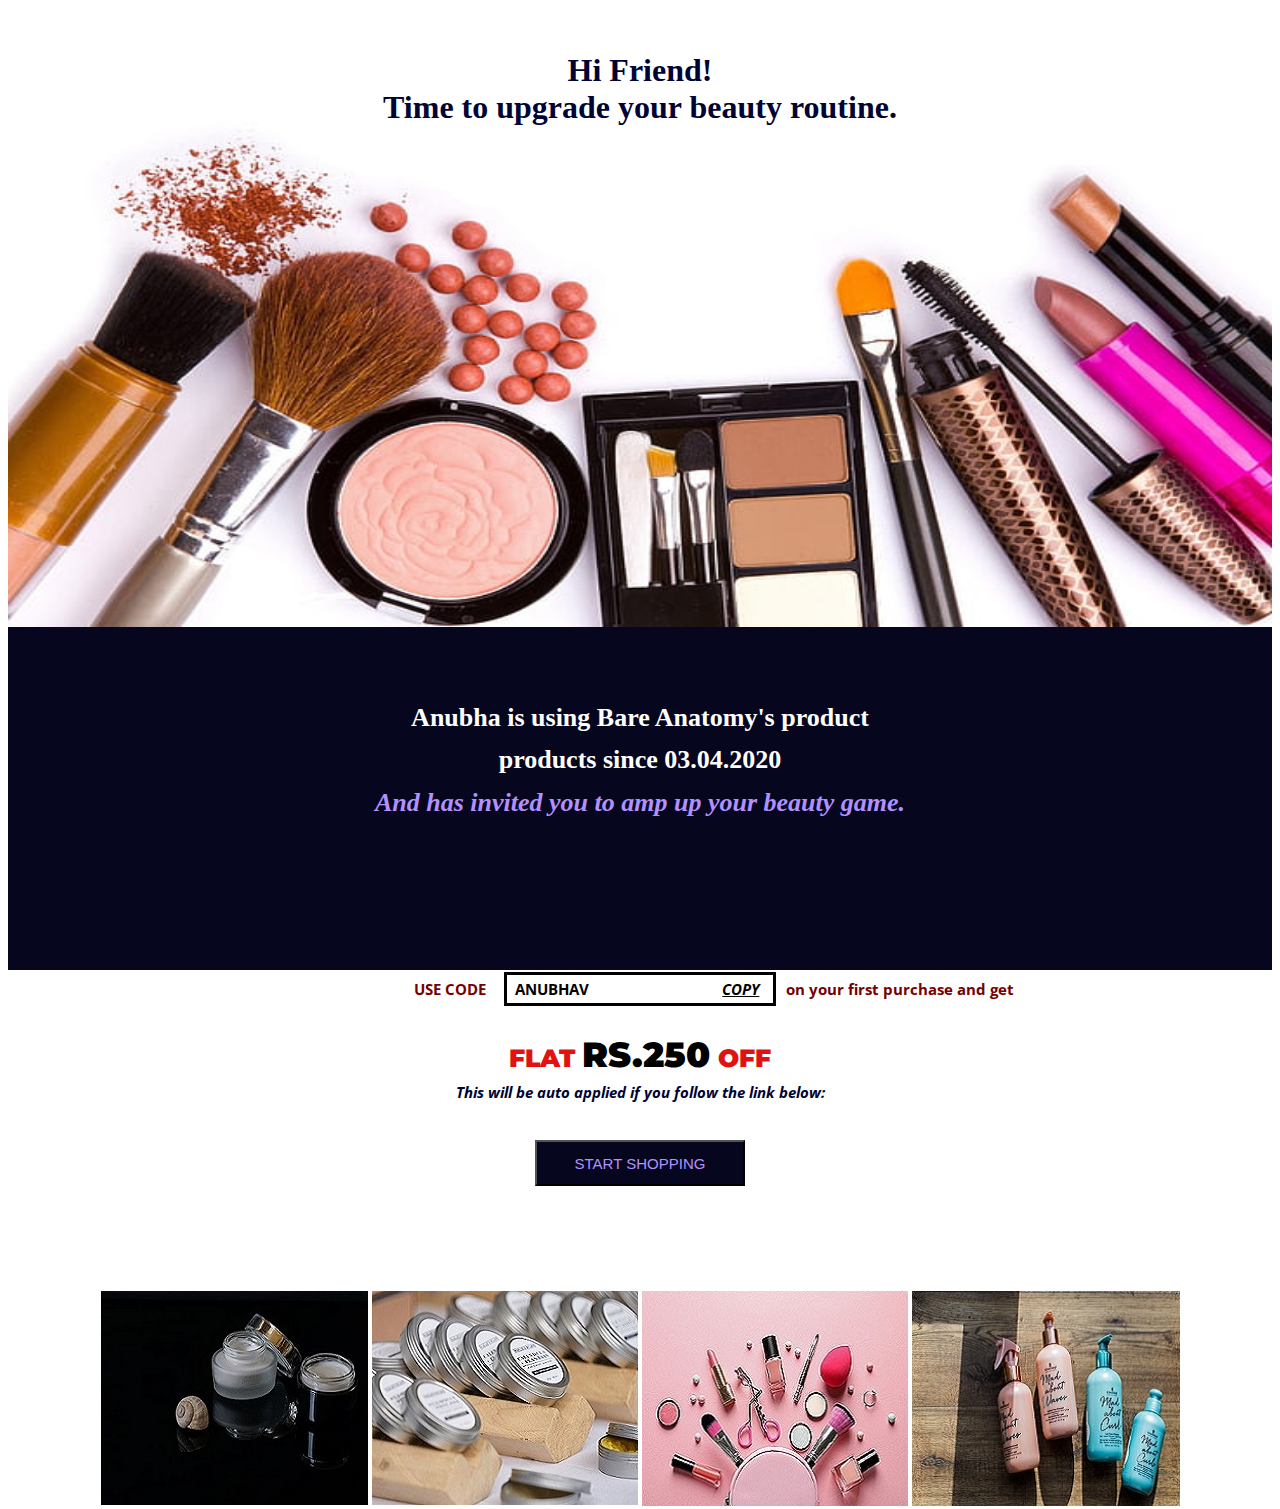
==== index.html @ bcbb21e5 "title changed" ====
<html>
    <head>
        <link rel="preconnect" href="https://fonts.gstatic.com">
        <link href="https://fonts.googleapis.com/css2?family=Open+Sans&display=swap" rel="stylesheet">
        <link rel="preconnect" href="https://fonts.gstatic.com">
        <link href="https://fonts.googleapis.com/css2?family=Montserrat:ital,wght@1,800&display=swap" rel="stylesheet">
        <link href="https://cdn.jsdelivr.net/npm/bootstrap@5.0.0-beta1/dist/css/bootstrap.min.css" rel="stylesheet" integrity="sha384-giJF6kkoqNQ00vy+HMDP7azOuL0xtbfIcaT9wjKHr8RbDVddVHyTfAAsrekwKmP1" crossorigin="anonymous">
        <title>Nrityakala Club</title>
        <link rel="stylesheet" href="assignment.css">
    </head>
    <body>

        <div class="img-container">
            <img src="trial main2.jpg" class="top-image" alt="Snow">
            <div class="centered">
                <p class="text-over-image">Hi Friend!<br> Time to upgrade your beauty routine.</p>
            </div>
        </div>

        <div class="middle-paragraph">
                <div style="padding-top:6%; color: white; font-weight: bold;">Anubha is using Bare Anatomy's product<div>
                <div style="margin-top:1%; color: white; font-weight: bold;">products since 03.04.2020</div>
                <div style="padding-bottom:7%; margin-top: 1%; color: rgb(178, 145, 255); font-style: italic">And has invited you to amp up your beauty game.</div>
        </div>

        <div class="bottom-wrapper">
            <table class="use-code-table">
                <tr>
                    <td class="text-size" style="font-weight: bold; text-align: right; padding-right: 2%; width: 33.33%; color: rgb(117, 1, 1); font-family: 'Open Sans', sans-serif;">USE CODE</td>
                    <td class="text-size" style="font-weight: bold; border: 3px solid black; width: 33.33%; padding: 0.5% 0% 0.5% 0%; font-family: 'Open Sans', sans-serif;"><span style="padding-left: 3%;">ANUBHAV</span><span style="float: right; padding-right: 5%; font-style: italic;"><u>COPY</u></span></td>
                    <td class="text-size" style="font-weight: bold; color: rgb(117, 1, 1); padding-left: 1%; width: 33.33%; font-family: 'Open Sans', sans-serif;">on your first purchase and get</td>
                </tr>
            </table>

            <div class="discount-text"><span class="discount-size" style="color: rgb(224, 18, 18);">FLAT</span> <span class="money" style="color: black;">RS.250</span><span class="discount-size" style="color: rgb(224, 18, 18);"> OFF</span></div>

            <div class="text-size" style="font-style: italic; color: #000333; padding-top: 0.5%; font-family: 'Open Sans', sans-serif;">This will be auto applied if you follow the link below:</div>

            <button href="" class="button-style"><span class="text-size" style=" color: rgb(178, 145, 255);">START SHOPPING</span></button>

            <table class="photo-table">
                <tr class="row">
                    <td class="col-6 col-md-6 col-lg-3"><img src="cosmetics1.jpg"></td>
                    <td class="col-6 col-md-6 col-lg-3"><img src="cosmetics2.jpg"></td>
                    <td class="col-6 col-md-6 col-lg-3"><img src="cosmetics3.jpg"></td>
                    <td class="col-6 col-md-6 col-lg-3"><img src="cosmetics4.jpg"></td>
                </tr>
            </table>

        </div>

    </body>
</html>
---- assignment.css ----
@media (min-width: 0px){
    .top-image{
        height: 40%;
        width: 100%
    }

    .text-over-image{
        font-weight: bold;
        font-size: 18px;
        color: #000333;
    }

    .middle-paragraph{
        height: 22%;
        width: 100%;
        background-color: #06071f;
        font-size: 18px; 
        text-align: center;
    }

    .use-code-table{
        width: 100%;
        margin: auto;
        margin-top: 3%;
    }

    .text-size{
        font-size: 9px;
    }

    .discount-size{
        font-size: 16px;
        font-weight: bolder;
    }

    .money{
        font-size: 26px;
        font-weight: bolder;
    }

    .photo-table{
        width: 100%;
        margin: auto;
    }
}

@media (min-width: 576px){
    .top-image{
        height: 50%;
        width: 100%;
    }

    .text-over-image{
        font-weight: bold;
        font-size: 22px;
        color: #000333;
    }

    .middle-paragraph{
        height: 30%;
        width: 100%;
        background-color: #06071f;
        font-size: 22px; 
        text-align: center;
    }

    .use-code-table{
        width: 90%;
        margin: auto;
        margin-top: 3%;
    }

    .text-size{
        font-size: 11px
    }


    .discount-size{
        font-size: 18px;
        font-weight: bolder;
    }

    .money{
        font-size: 28px;
        font-weight: bolder;
    }

    .photo-table{
        width: 90%;
        margin: auto;
    }
}

@media (min-width: 768px){
    .top-image{
        height: 60%;
        width: 100%;
    }

    .text-over-image{
        font-weight: bold;
        font-size: 28px;
        color: #000333;
    }

    .middle-paragraph{
        height: 30%;
        width: 100%;
        background-color: #06071f;
        font-size: 24px; 
        text-align: center;
    }

    .use-code-table{
        width: 80%;
        margin: auto;
        margin-top: 4%;
    }

    .text-size{
        font-size: 13px;
    }

    
    .discount-size{
        font-size: 20px;
        font-weight: bolder;
    }

    .money{
        font-size: 30px;
        font-weight: bolder;
    }

    .photo-table{
        width: 80%;
        margin: auto;
    }
}

@media (min-width: 900px){
    .top-image{
        height: 70%;
        width: 100%;
    }

    .text-over-image{
        font-weight: bold;
        font-size: 32px;
        color: #000333;
    }

    .middle-paragraph{
        height: 43%;
        width: 100%;
        font-size: 26px; 
        text-align: center;
        background-color: #06071f;
    }

    .use-code-table{
        width: 65%;
        margin: auto;
        margin-top: 5%;
    }

    .text-size{
        font-size: 15px;
    }

    .discount-size{
        font-size: 25px;
        font-weight: bolder;
    }

    .money{
        font-size: 35px;
        font-weight: bolder;
    }
    
    .photo-table{
        width: 75%;
        margin: auto;
    }
}

.img-container {
position: relative;
text-align: center;
color: white;
}

.centered {
    position: absolute;
    text-align: center;
    top: 2%;
    left: 20%;
    right: 20%;
}

.bottom-wrapper{
    height: 100%;
    width: 100%;
    background-color: white;
}

.discount-text{
    text-align: center;
    font-family: 'Montserrat', sans-serif;
    padding-top: 2%;
}

.button-style{
    padding: 1% 3% 1% 3%;
    margin-top: 3%;
    background-color: #06071f;
    margin-bottom: 8%;
}
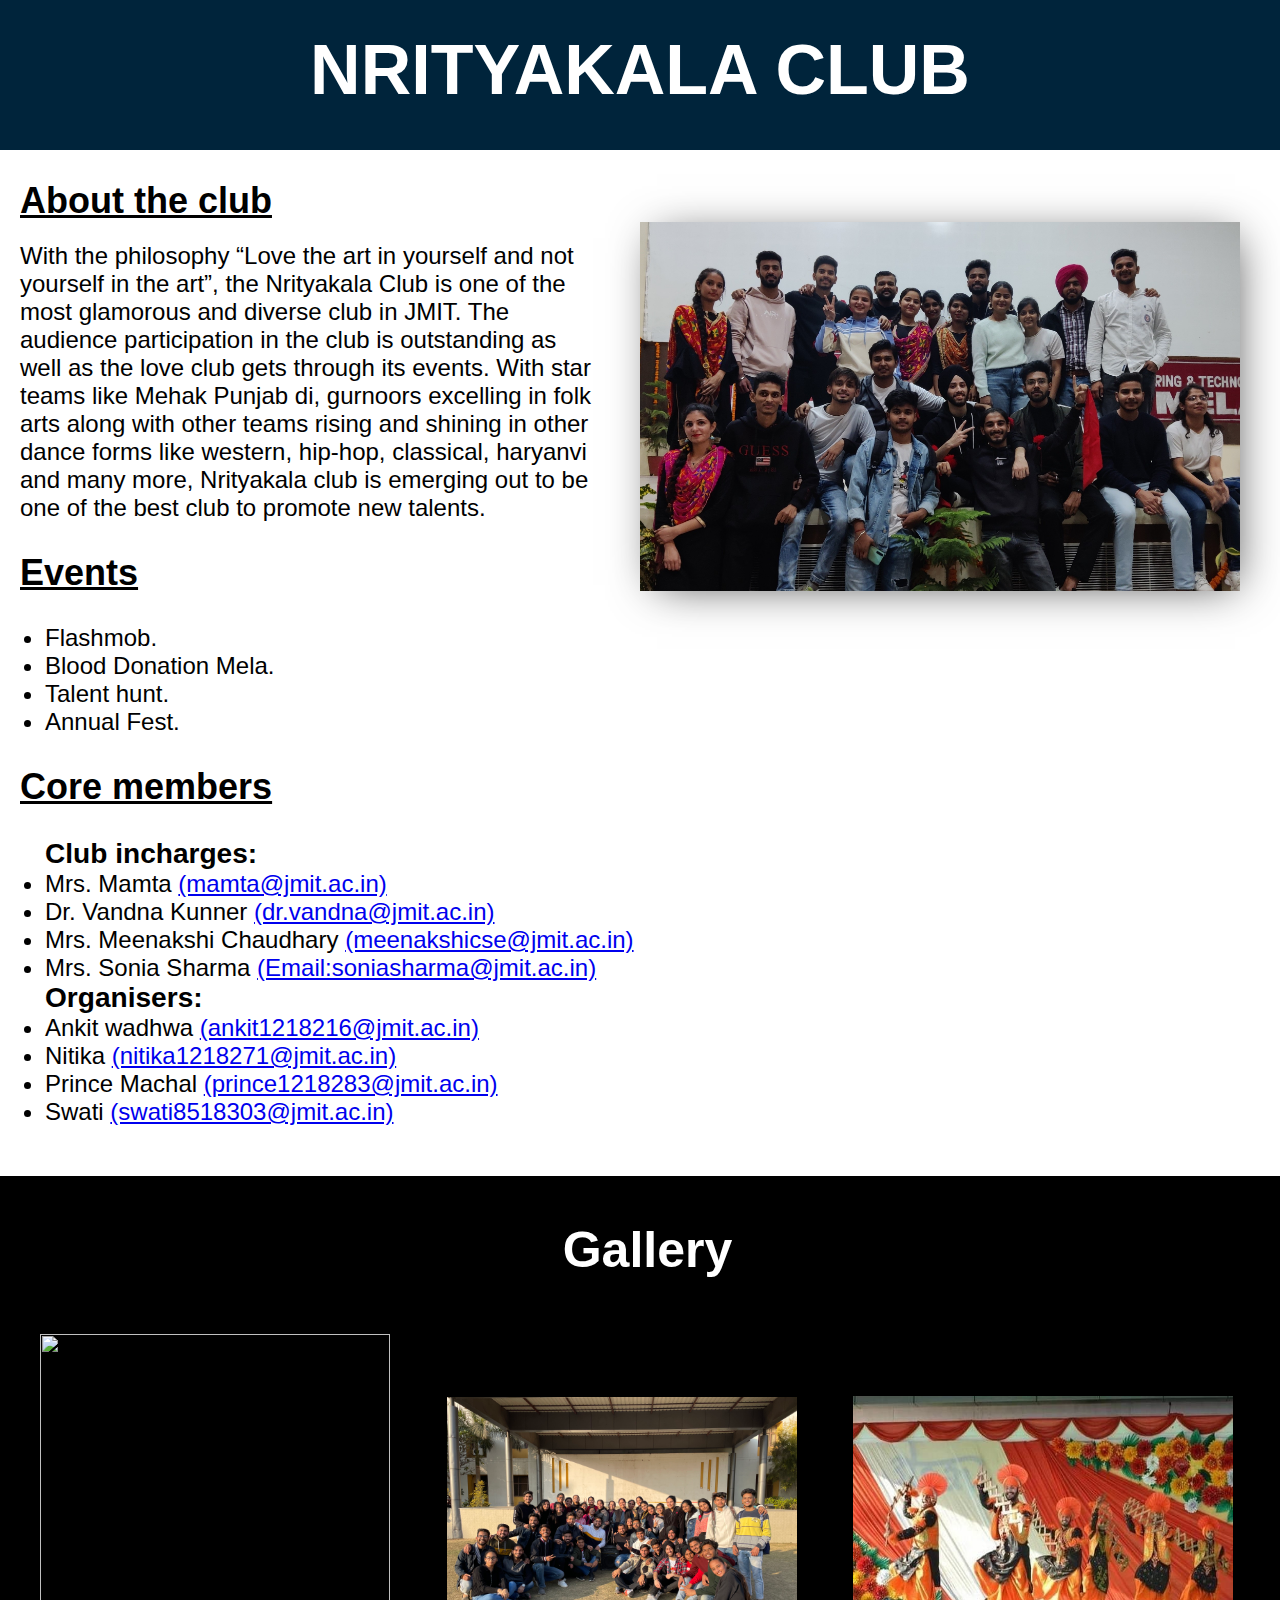
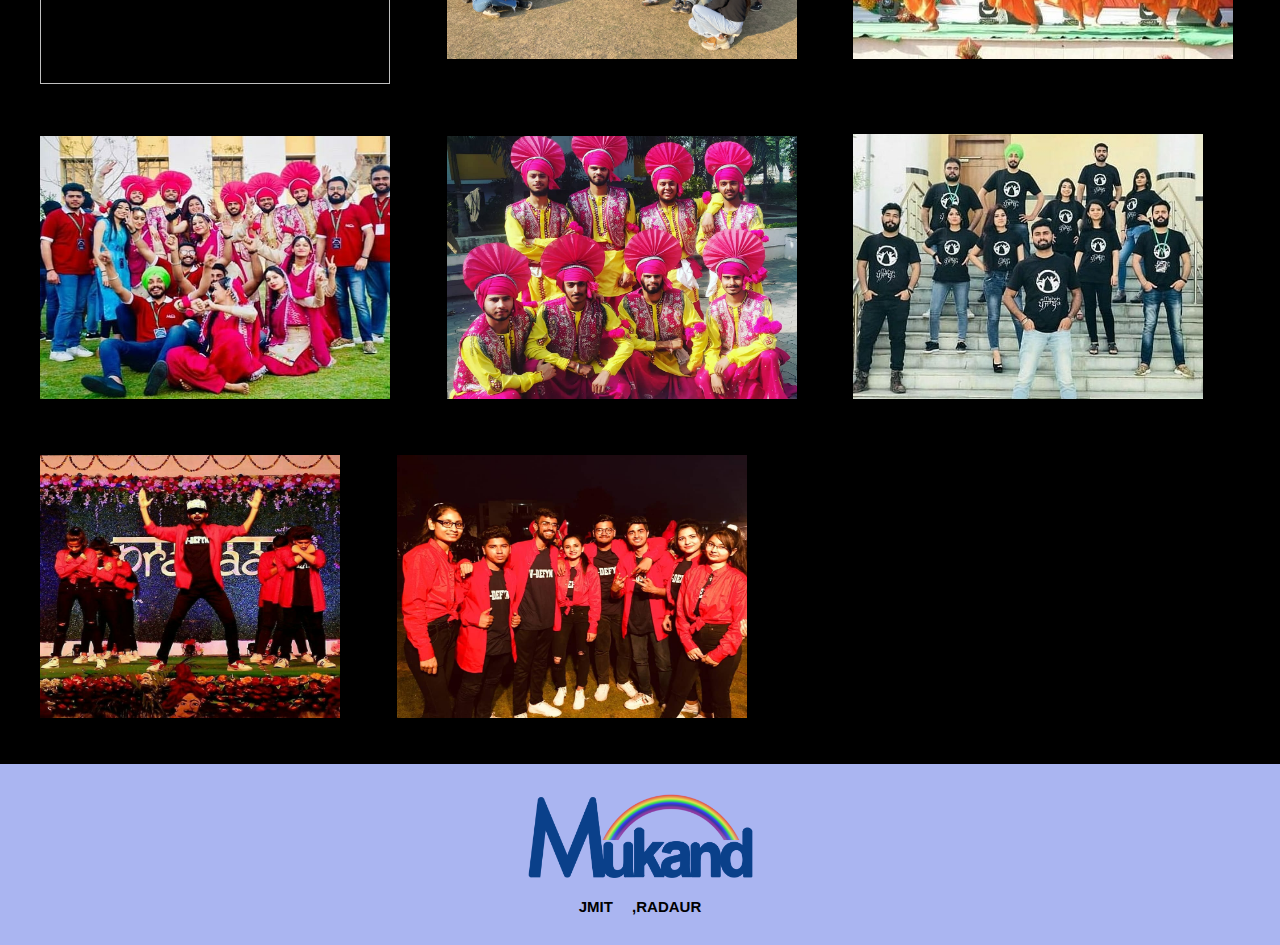
==== commit e5c07d81: "done" ====
--- a/index.html
+++ b/index.html
@@ -1,53 +1,72 @@
-<html>
-    <head>
-        <link rel="preconnect" href="https://fonts.gstatic.com">
-        <link href="https://fonts.googleapis.com/css2?family=Open+Sans&display=swap" rel="stylesheet">
-        <link rel="preconnect" href="https://fonts.gstatic.com">
-        <link href="https://fonts.googleapis.com/css2?family=Montserrat:ital,wght@1,800&display=swap" rel="stylesheet">
-        <link href="https://cdn.jsdelivr.net/npm/bootstrap@5.0.0-beta1/dist/css/bootstrap.min.css" rel="stylesheet" integrity="sha384-giJF6kkoqNQ00vy+HMDP7azOuL0xtbfIcaT9wjKHr8RbDVddVHyTfAAsrekwKmP1" crossorigin="anonymous">
-        <title>Nrityakala Club</title>
-        <link rel="stylesheet" href="assignment.css">
-    </head>
-    <body>
-
-        <div class="img-container">
-            <img src="trial main2.jpg" class="top-image" alt="Snow">
-            <div class="centered">
-                <p class="text-over-image">Hi Friend!<br> Time to upgrade your beauty routine.</p>
-            </div>
-        </div>
-
-        <div class="middle-paragraph">
-                <div style="padding-top:6%; color: white; font-weight: bold;">Anubha is using Bare Anatomy's product<div>
-                <div style="margin-top:1%; color: white; font-weight: bold;">products since 03.04.2020</div>
-                <div style="padding-bottom:7%; margin-top: 1%; color: rgb(178, 145, 255); font-style: italic">And has invited you to amp up your beauty game.</div>
-        </div>
-
-        <div class="bottom-wrapper">
-            <table class="use-code-table">
-                <tr>
-                    <td class="text-size" style="font-weight: bold; text-align: right; padding-right: 2%; width: 33.33%; color: rgb(117, 1, 1); font-family: 'Open Sans', sans-serif;">USE CODE</td>
-                    <td class="text-size" style="font-weight: bold; border: 3px solid black; width: 33.33%; padding: 0.5% 0% 0.5% 0%; font-family: 'Open Sans', sans-serif;"><span style="padding-left: 3%;">ANUBHAV</span><span style="float: right; padding-right: 5%; font-style: italic;"><u>COPY</u></span></td>
-                    <td class="text-size" style="font-weight: bold; color: rgb(117, 1, 1); padding-left: 1%; width: 33.33%; font-family: 'Open Sans', sans-serif;">on your first purchase and get</td>
-                </tr>
-            </table>
-
-            <div class="discount-text"><span class="discount-size" style="color: rgb(224, 18, 18);">FLAT</span> <span class="money" style="color: black;">RS.250</span><span class="discount-size" style="color: rgb(224, 18, 18);"> OFF</span></div>
-
-            <div class="text-size" style="font-style: italic; color: #000333; padding-top: 0.5%; font-family: 'Open Sans', sans-serif;">This will be auto applied if you follow the link below:</div>
-
-            <button href="" class="button-style"><span class="text-size" style=" color: rgb(178, 145, 255);">START SHOPPING</span></button>
-
-            <table class="photo-table">
-                <tr class="row">
-                    <td class="col-6 col-md-6 col-lg-3"><img src="cosmetics1.jpg"></td>
-                    <td class="col-6 col-md-6 col-lg-3"><img src="cosmetics2.jpg"></td>
-                    <td class="col-6 col-md-6 col-lg-3"><img src="cosmetics3.jpg"></td>
-                    <td class="col-6 col-md-6 col-lg-3"><img src="cosmetics4.jpg"></td>
-                </tr>
-            </table>
-
-        </div>
-
-    </body>
-</html>
+<html lang="en">
+<head>
+    <meta charset="UTF-8">
+    <meta http-equiv="X-UA-Compatible" content="IE=edge">
+    <meta name="viewport" content="width=device-width, initial-scale=1.0">
+    <title>Nrityakala Club</title>
+    <link rel="stylesheet" href="style.css">
+</head>
+<body>
+    <div class="header">
+        <h1>NRITYAKALA CLUB</h1>
+    </div>
+    <div class="content-1">
+        <h2 class="lehsun">About the club</h2>
+        <img src="images/main.jpg" alt="group-photo" width="600px">
+        <p>With the philosophy “Love the art in yourself and 
+            not  yourself in the art”, the Nrityakala Club
+            is one of the most glamorous and diverse club in 
+            JMIT. The audience participation in the club
+            is outstanding as well as the love club gets through
+             its events. With star teams like Mehak
+            Punjab di, gurnoors excelling in folk arts along with
+            other teams rising and shining in other dance forms
+            like western, hip-hop, classical, haryanvi and
+            many more, Nrityakala club is emerging out to be one of the best club to promote new talents. </p>
+            
+    </div>
+    <div class="content-2">
+        <h2 id="bbb">Events</h2>
+        <ul>
+            <li>Flashmob.</li>
+            <li>Blood Donation Mela.</li>
+            <li>Talent hunt.</li>
+            <li id="abc">Annual Fest.</li>
+        </ul>
+        <h2 id="xyz">Core members</h2>
+        <ul>
+            <h3>Club incharges:</h3>
+                <li> Mrs. Mamta  <a href="mailto: mamta@jmit.ac.in">(mamta@jmit.ac.in)</a> </li>
+                <li> Dr. Vandna Kunner  <a href="mailto: dr.vandna@jmit.ac.in">(dr.vandna@jmit.ac.in)</a> </li>
+                <li> Mrs. Meenakshi Chaudhary  <a href="mailto: meenakshicse@jmit.ac.in">(meenakshicse@jmit.ac.in)</a> </li>
+                <li> Mrs. Sonia Sharma <a href="mailto: soniasharma@jmit.ac.in">(Email:soniasharma@jmit.ac.in)</a> </li>
+            <h3>Organisers:</h3>
+                <li> Ankit wadhwa  <a href="mailto: ankit1218216@jmit.ac.in">(ankit1218216@jmit.ac.in)</a> </li>
+                <li> Nitika  <a href="mailto: nitika1218271@jmit.ac.in">(nitika1218271@jmit.ac.in)</a> </li>
+                <li> Prince Machal <a href="mailto: prince1218283@jmit.ac.in">(prince1218283@jmit.ac.in)</a> </li>
+                <li> Swati <a href="mailto: swati8518303@jmit.ac.in">(swati8518303@jmit.ac.in)</a> </li>
+             
+            
+        </ul>
+    </div>
+<div class="gallery">
+    <h2>Gallery</h2>
+    
+    <img src="images/8.jpg" alt="" width="350px">
+    <img src="images/2.jpg" alt="width200px" width="350px">
+    <img src="images/7.jpg" alt="" width="380px" height="263px" >
+    <img src="images/4.jpg" alt="" width="350px" height="263px">
+    <img src="images/sq2.jpg" alt="" width="350px" height="263px">
+    <img src="images/1.jpg" alt="" width="350px">
+    <img src="images/6.jpg" alt="" width="300px" height="263px">
+    <img src="images/last.jpg" alt="" width="350px" height="263px">
+
+</div>    
+<div class="footer">
+    <img src="images/Mukand-Logo.png" alt="" width="225px">
+    <p>JMIT ,RADAUR</p>
+</div>
+
+    
+</body>
+</html>--- a/style.css
+++ b/style.css
@@ -0,0 +1,123 @@
+* {
+    margin: 0px;
+    padding: 0;
+}
+
+body {
+    font-size: 24px;
+    font-family: Verdana, Geneva, Tahoma, sans-serif;
+    background-color: rgb(255, 255, 255);
+}
+
+.header {
+    background-color: #00243b;
+    height: 150px;
+
+}
+
+h1 {
+    color: white;
+    padding-top: 30px;
+    font-size: 70px;
+    text-align: center;
+}
+
+.content-1 {
+    padding-left: 20px;
+    margin-top: 30px;
+}
+
+.content-1 img {
+    float: right;
+    margin: 0 40px;
+    box-shadow: 6px 5px 43px -11px rgba(0, 0, 0, 0.72);
+
+}
+
+
+
+.content-2 {
+    padding-left: 20px;
+    margin-top: 30px;
+}
+
+ul {
+    margin-left: 25px;
+}
+
+p {
+    margin-top: 20px;
+}
+
+#abc {
+
+    margin-bottom: 30px;
+}
+
+#xyz {
+    margin-bottom: 30px;
+    text-decoration: underline;
+}
+
+#bbb {
+    text-decoration: underline;
+    margin-bottom: 30px;
+}
+
+.lehsun {
+    text-decoration: underline;
+}
+
+table {
+    margin-left: 20px;
+    margin-top: 20px;
+}
+
+table td {
+    margin-right: 15px;
+}
+
+.gallery img {
+    margin: 25px;
+
+
+}
+
+
+
+.gallery {
+    padding-left: 15px;
+    margin-top: 50px;
+    padding-top: 20px;
+    background-color: black;
+    padding-bottom: 15px;
+}
+
+.gallery h2 {
+    color: white;
+    text-align: center;
+    margin-bottom: 30px;
+    margin-top: 25px;
+    font-size: 50px;
+}
+
+.footer img {
+    margin-left: auto;
+    margin-right: auto;
+    display: block;
+    padding-top: 30px;
+
+
+}
+
+.footer p {
+    text-align: center;
+    padding-bottom: 30px;
+    font-weight: 700;
+    font-size: 15px;
+    word-spacing: 15px;
+}
+
+.footer {
+    background-color: rgb(170, 181, 241);
+}